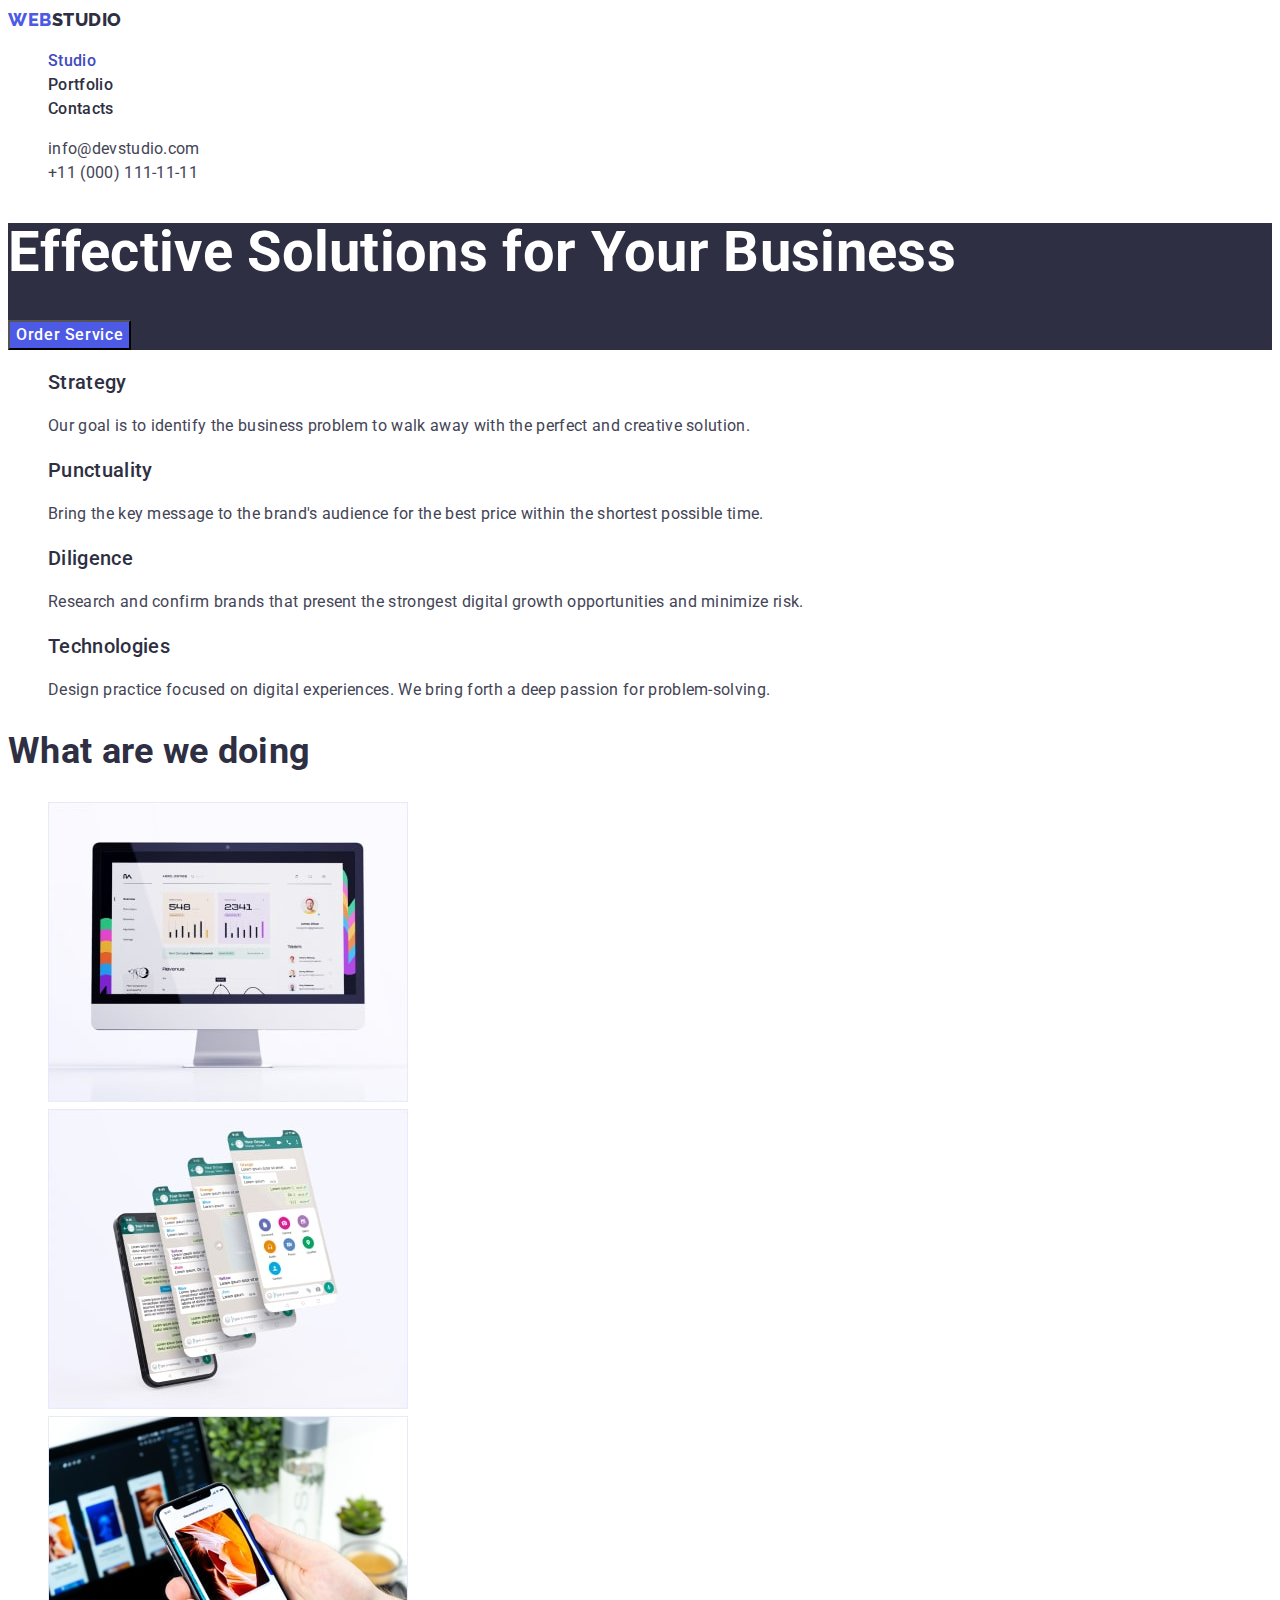
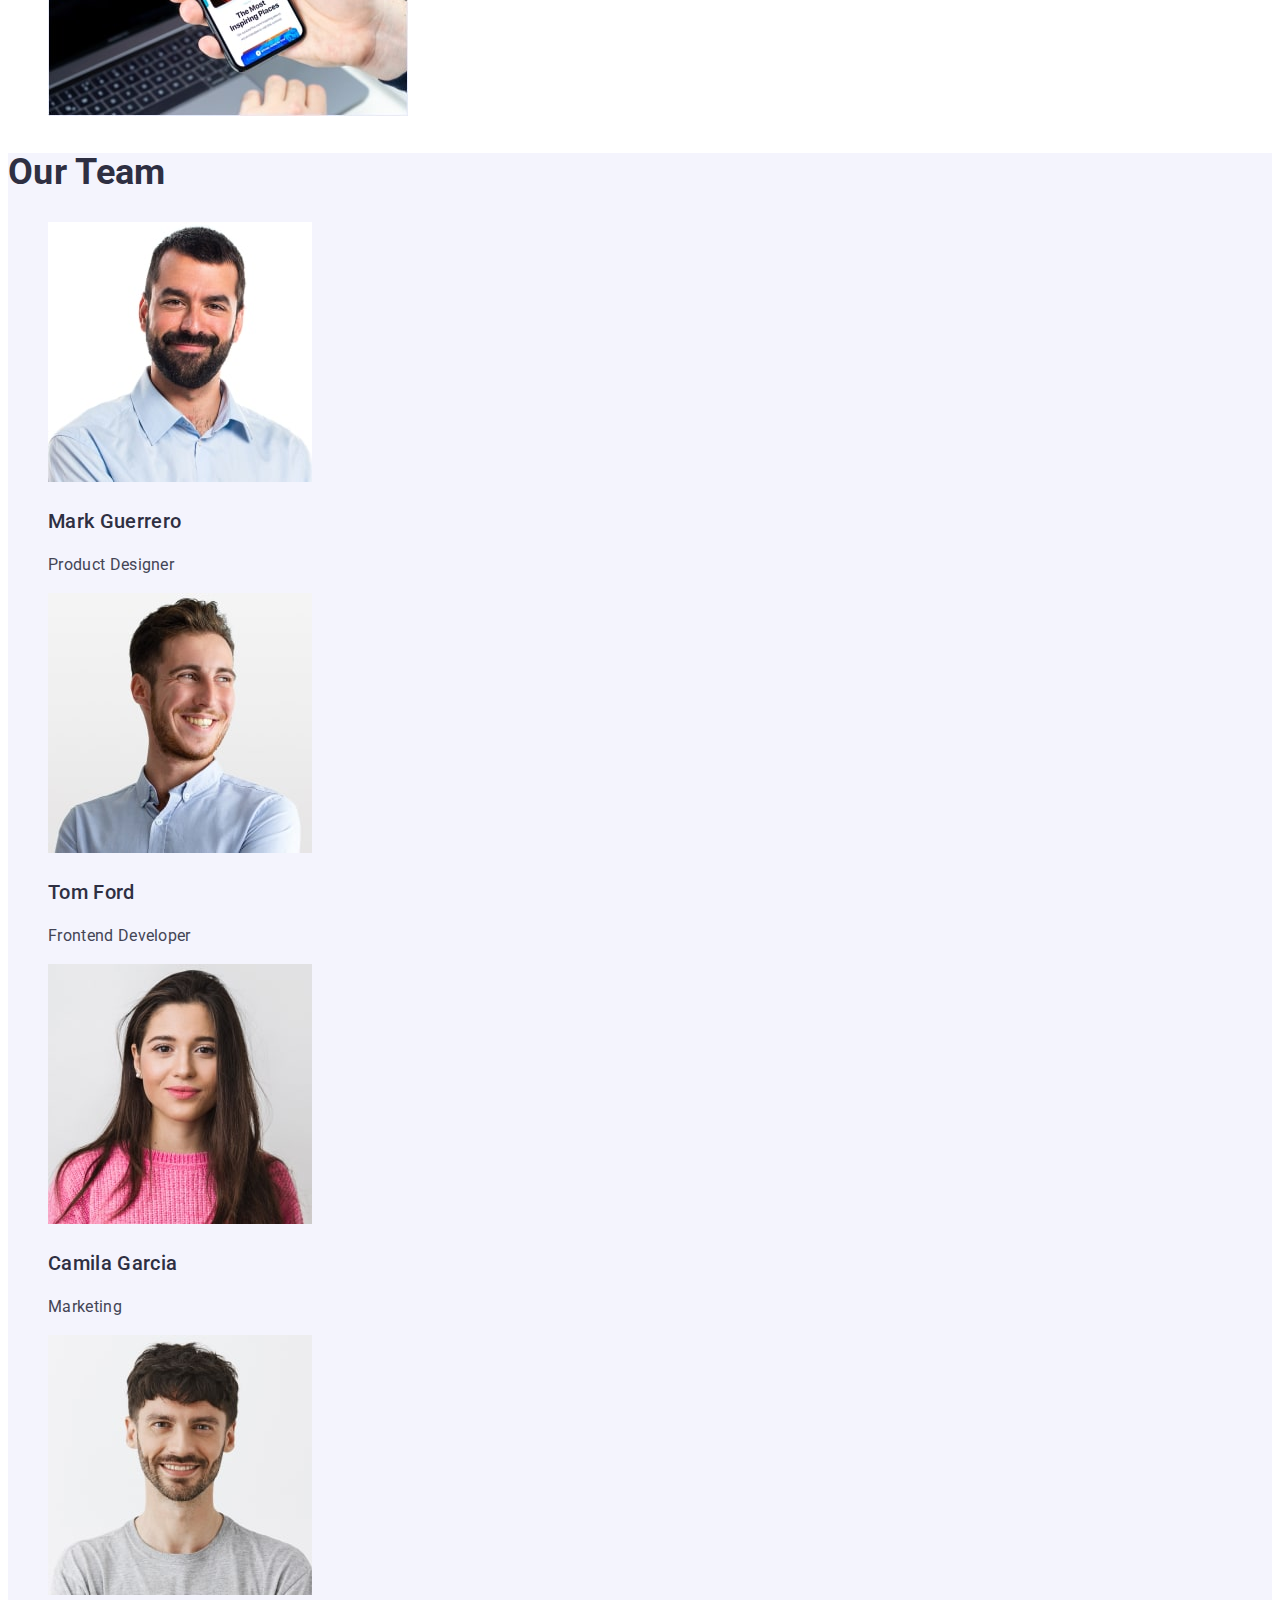
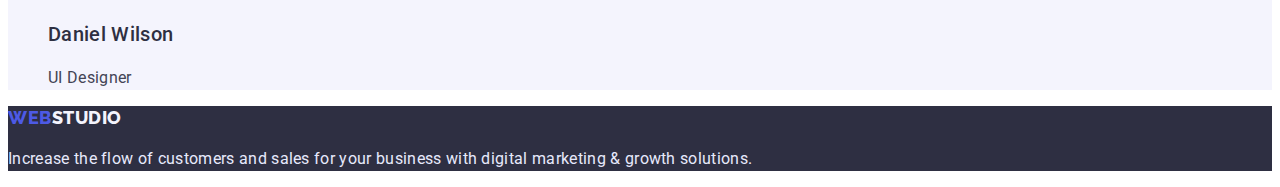
==== index.html @ 11342cba "files copied from hw-2" ====
<!DOCTYPE html>
<html lang="en">
  <head>
    <meta charset="UTF-8" />
    <meta http-equiv="X-UA-Compatible" content="IE=edge" />
    <meta name="viewport" content="width=device-width, initial-scale=1.0" />
    <title>Studio</title>
    <link rel="preconnect" href="https://fonts.googleapis.com" />
    <link rel="preconnect" href="https://fonts.gstatic.com" crossorigin />
    <link
      href="https://fonts.googleapis.com/css2?family=Raleway:wght@800&family=Roboto:wght@400;500;700;900&display=swap"
      rel="stylesheet"
    />
    <link rel="stylesheet" href="./css/styles.css" />
  </head>
  <body>
    <!-- HEADER -->

    <header>
      <!-- NAV -->

      <nav>
        <!-- LOGO -->

        <a class="header-logo link" href="./index.html"
          ><span class="logo-accent">Web</span>Studio</a
        >

        <ul class="header-list list">
          <li>
            <a class="header-list-link link current" href="./index.html"
              >Studio</a
            >
          </li>
          <li>
            <a class="header-list-link link" href="./portfolio.html"
              >Portfolio</a
            >
          </li>
          <li>
            <a class="header-list-link link" href="">Contacts</a>
          </li>
        </ul>
      </nav>

      <!-- CONTACTS -->
      <address>
        <ul class="list">
          <li>
            <a class="header-contacts link" href="mailto:info@devstudio.com"
              >info@devstudio.com</a
            >
          </li>
          <li>
            <a class="header-contacts link" href="tel:+110001111111"
              >+11 (000) 111-11-11</a
            >
          </li>
        </ul>
      </address>
    </header>

    <main>
      <!-- HERO -->

      <section class="hero">
        <h1 class="hero-title">Effective Solutions for Your Business</h1>
        <button type="button" class="hero-btn">Order Service</button>
      </section>

      <!-- FEATURES -->

      <section class="features">
        <!-- h2 will be hide in css -->
        <h2 class="visually-hidden">Features</h2>
        <ul class="list">
          <li>
            <h3 class="list-title">Strategy</h3>
            <p>
              Our goal is to identify the business problem to walk away with the
              perfect and creative solution.
            </p>
          </li>
          <li>
            <h3 class="list-title">Punctuality</h3>
            <p>
              Bring the key message to the brand's audience for the best price
              within the shortest possible time.
            </p>
          </li>
          <li>
            <h3 class="list-title">Diligence</h3>
            <p>
              Research and confirm brands that present the strongest digital
              growth opportunities and minimize risk.
            </p>
          </li>
          <li>
            <h3 class="list-title">Technologies</h3>
            <p>
              Design practice focused on digital experiences. We bring forth a
              deep passion for problem-solving.
            </p>
          </li>
        </ul>
      </section>

      <!-- DESCRIPTION -->

      <section class="description">
        <h2 class="section-title">What are we doing</h2>
        <ul class="list">
          <li>
            <img
              src="./images/monitor-min.jpg"
              alt="monitor with info on the screen"
              width="360"
              height="300"
            />
          </li>
          <li>
            <img
              src="./images/phone-screens-min.jpg"
              alt="four phone screens with info"
              width="360"
              height="300"
            />
          </li>
          <li>
            <img
              src="./images/phone-and-laptop-min.jpg"
              alt="phone in hand laptop on the background"
              width="360"
              height="300"
            />
          </li>
        </ul>
      </section>

      <!-- TEAM -->

      <section class="team">
        <h2 class="section-title">Our Team</h2>
        <ul class="list">
          <li>
            <img
              src="./images/team-card-photo-1-min.jpg"
              alt="a man with a beard dressed in the light-blue shirt"
              width="264"
              height="260"
            />
            <h3 class="list-title">Mark Guerrero</h3>
            <p>Product Designer</p>
          </li>
          <li>
            <img
              src="./images/team-card-photo-2-min.jpg"
              alt="smiling man in the light-blue shirt"
              width="264"
              height="260"
            />
            <h3 class="list-title">Tom Ford</h3>
            <p>Frontend Developer</p>
          </li>
          <li>
            <img
              src="./images/team-card-photo-3-min.jpg"
              alt="young woman in pink sweater"
              width="264"
              height="260"
            />
            <h3 class="list-title">Camila Garcia</h3>
            <p>Marketing</p>
          </li>
          <li>
            <img
              src="./images/team-card-photo-4-min.jpg"
              alt="smiling man in the grey t-shirt"
              width="264"
              height="260"
            />
            <h3 class="list-title">Daniel Wilson</h3>
            <p>UI Designer</p>
          </li>
        </ul>
      </section>
    </main>

    <!-- FOOTER -->

    <footer class="footer">
      <!-- Logo -->

      <a class="footer-logo link" href="./index.html"
        ><span class="logo-accent">Web</span>Studio</a
      >

      <!-- goals description -->

      <p class="footer-text">
        Increase the flow of customers and sales for your business with digital
        marketing & growth solutions.
      </p>
    </footer>
  </body>
</html>
---- css/styles.css ----
:root {
  --brand-color: #4d5ae5;
  --active-color: #404bbf;
  --dark-color: #2e2f42;
  --success-color: #31d0aa;
  --text-color: #434455;
  --subtle-text-color: #8e8f99;
  --accent-color: #e7e9fc;
  --light-color: #f4f4fd;
  --modal-overlay-color: rgba(46, 47, 66, 0.4);
  --hero-background-color: rgba(46, 47, 66, 0.7);
  --title-white-color: #ffffff;
  --section-background-color: #e5e5e5;
}
/*  main-text-color: --text-color: #434455;
    headline-color: --dark-color: #2e2f42;
    brand-color: --brand-color: #4d5ae5;
    hover-focus-current color: --active-color: #404bbf;
    section-background-color: --dark-color: #2e2f42;
    
 */

body {
  font-family: 'Roboto', sans-serif;
  font-size: 16px;
  line-height: 1.5;
  letter-spacing: 0.02em;

  color: var(--text-color);
  background-color: var(--title-white-color);
}

.link {
  text-decoration: none;
}

.list {
  list-style: none;
}

.visually-hidden {
  position: absolute;
  white-space: nowrap;
  width: 1px;
  height: 1px;
  overflow: hidden;
  border: 0;
  padding: 0;
  clip: rect(0 0 0 0);
  clip-path: inset(50%);
  margin: -1px;
}

/* ------------- INDEX.HTML ------------- */

/* ------------- HEADER ------------- */

/* ------------- NAV ------------- */

.header-logo {
  font-family: 'Raleway', sans-serif;
  font-weight: 800;
  font-size: 18px;
  line-height: 1.33;

  letter-spacing: 0.03em;
  text-transform: uppercase;

  color: var(--dark-color);
}
.logo-accent {
  color: var(--brand-color);
}
.header-list-link {
  font-weight: 500;

  color: var(--dark-color);
}

.header-list-link:hover,
.header-list-link:focus,
.header-list-link.current {
  color: var(--active-color);
}

/* ------------- CONTACTS ------------- */

.header-contacts {
  font-style: normal;

  color: inherit;
}

.header-contacts:hover,
.header-contacts:focus {
  color: var(--active-color);
}

/* ------------- HERO ------------- */

.hero {
  background-color: var(--dark-color);
}
.hero-title {
  font-weight: 700;
  font-size: 56px;
  line-height: 1.07;

  color: var(--title-white-color);
}
.hero-btn {
  font-family: inherit;
  font-weight: 500;
  font-size: 16px;
  line-height: 1.5;

  letter-spacing: 0.04em;

  color: var(--title-white-color);
  background-color: var(--brand-color);

  cursor: pointer;
}

.hero-btn:hover,
.hero-btn:focus {
  background-color: var(--active-color);
}

/* ------------- FEATURES ------------- */
/* .features {
  background-color: var(--section-background-color);
} */
.list-title {
  font-weight: 500;
  font-size: 20px;
  line-height: 1.2;

  color: var(--dark-color);
}

/* ------------- DESCRIPTION ------------- */
/* .description {
  background-color: var(--section-background-color);
} */
.section-title {
  font-weight: 700;
  font-size: 36px;
  line-height: 1.11;

  color: var(--dark-color);
}

/* ------------- TEAM ------------- */
.team {
  background-color: var(--light-color);
}
/* ------------- FOOTER ------------- */

.footer {
  background-color: var(--dark-color);
}

/* ------------- LOGO FOOTER ------------- */

.footer-logo {
  font-family: 'Raleway', sans-serif;
  font-weight: 800;
  font-size: 18px;
  line-height: 1.33;

  letter-spacing: 0.03em;
  text-transform: uppercase;

  color: var(--light-color);
}
.logo-accent {
  color: var(--brand-color);
}

.footer-text {
  color: var(--accent-color);
}

/* ------------- PORTFOLIO.HTML ------------- */

/* ------------- FILTER ------------- */

.filter-btn {
  font-family: inherit;
  /* font-style: normal; */
  font-weight: 500;
  font-size: inherit;
  line-height: inherit;

  letter-spacing: 0.04em;

  color: var(--brand-color);
  background-color: var(--light-color);

  cursor: pointer;
}

.filter-btn:hover,
.filter-btn:focus {
  color: var(--title-white-color);
  background-color: var(--active-color);
}

.filter-link {
  color: var(--text-color);
}
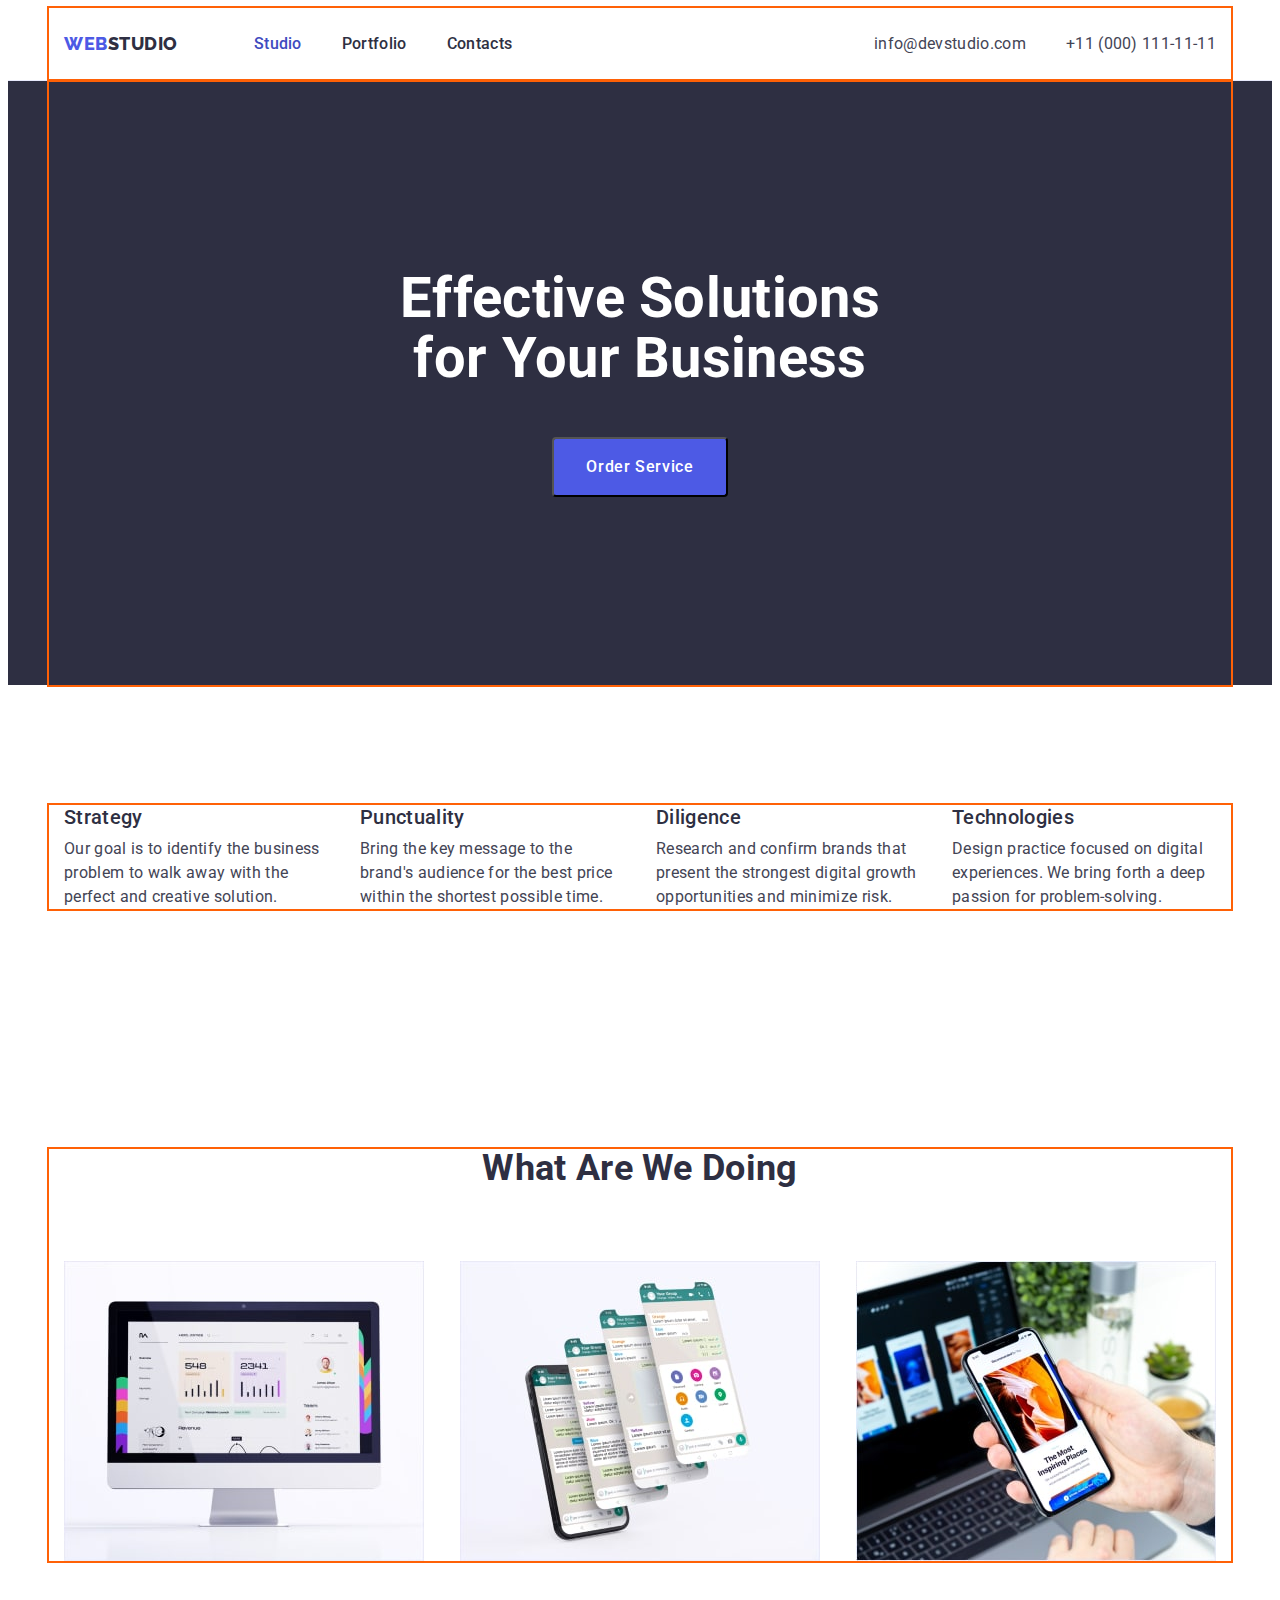
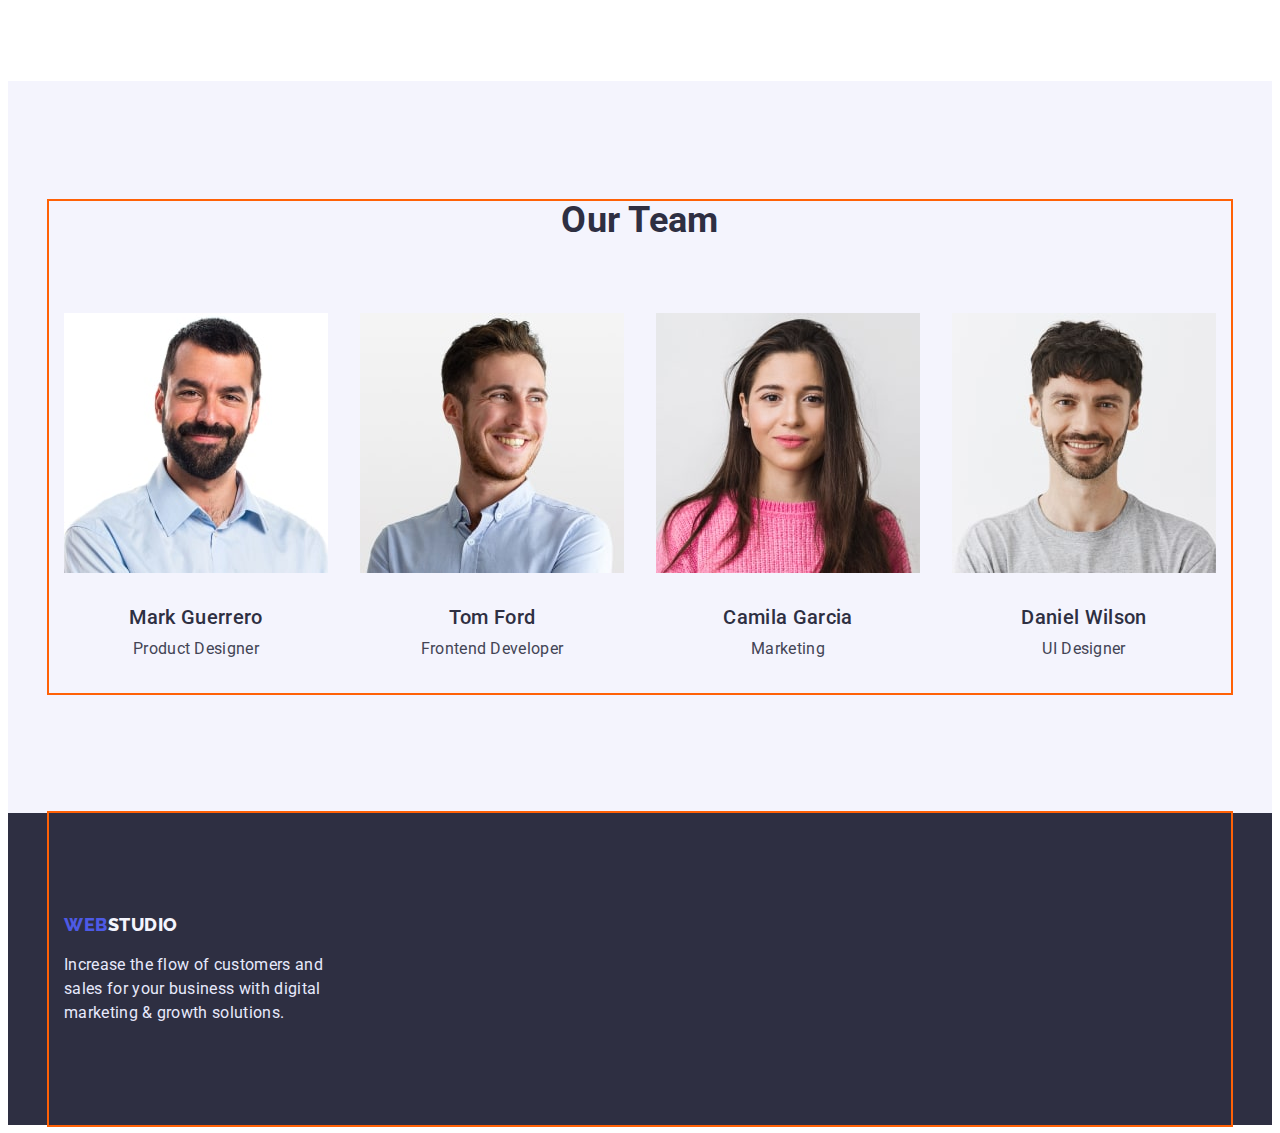
==== commit 5b4a2936: "flex for index.html" ====
--- a/index.html
+++ b/index.html
@@ -5,202 +5,222 @@
     <meta http-equiv="X-UA-Compatible" content="IE=edge" />
     <meta name="viewport" content="width=device-width, initial-scale=1.0" />
     <title>Studio</title>
+
     <link rel="preconnect" href="https://fonts.googleapis.com" />
     <link rel="preconnect" href="https://fonts.gstatic.com" crossorigin />
     <link
       href="https://fonts.googleapis.com/css2?family=Raleway:wght@800&family=Roboto:wght@400;500;700;900&display=swap"
       rel="stylesheet"
     />
+    <link rel=“stylesheet”
+    href=“https://cdnjs.cloudflare.com/ajax/libs/modern-normalize/1.1.0/modern-normalize.min.css”
+    integrity=“sha512-wpPYUAdjBVSE4KJnH1VR1HeZfpl1ub8YT/NKx4PuQ5NmX2tKuGu6U/JRp5y+Y8XG2tV+wKQpNHVUX03MfMFn9Q==”
+    crossorigin=“anonymous” referrerpolicy=“no-referrer” />
     <link rel="stylesheet" href="./css/styles.css" />
   </head>
   <body>
     <!-- HEADER -->
 
-    <header>
-      <!-- NAV -->
-
-      <nav>
-        <!-- LOGO -->
-
-        <a class="header-logo link" href="./index.html"
+    <header class="header">
+      <div class="header-container container">
+        <!-- NAV -->
+
+        <nav class="header-nav">
+          <!-- LOGO -->
+
+          <a class="header-logo link" href="./index.html"
+            ><span class="logo-accent">Web</span>Studio</a
+          >
+
+          <ul class="header-list list">
+            <li>
+              <a class="header-list-link link current" href="./index.html"
+                >Studio</a
+              >
+            </li>
+            <li>
+              <a class="header-list-link link" href="./portfolio.html"
+                >Portfolio</a
+              >
+            </li>
+            <li>
+              <a class="header-list-link link" href="">Contacts</a>
+            </li>
+          </ul>
+        </nav>
+
+        <!-- CONTACTS -->
+        <address>
+          <ul class="header-contacts list">
+            <li>
+              <a
+                class="header-contacts-item link"
+                href="mailto:info@devstudio.com"
+                >info@devstudio.com</a
+              >
+            </li>
+            <li>
+              <a class="header-contacts-item link" href="tel:+110001111111"
+                >+11 (000) 111-11-11</a
+              >
+            </li>
+          </ul>
+        </address>
+      </div>
+    </header>
+
+    <main>
+      <!-- HERO -->
+
+      <section class="hero">
+        <div class="hero-section container">
+          <h1 class="hero-title">Effective Solutions for Your Business</h1>
+          <button type="button" class="hero-btn">Order Service</button>
+        </div>
+      </section>
+
+      <!-- FEATURES -->
+
+      <section class="features section">
+        <!-- h2 will be hide in css -->
+        <div class="container">
+          <h2 class="visually-hidden">Features</h2>
+          <ul class="features-list list">
+            <li>
+              <h3 class="list-title">Strategy</h3>
+              <p>
+                Our goal is to identify the business problem to walk away with
+                the perfect and creative solution.
+              </p>
+            </li>
+            <li>
+              <h3 class="list-title">Punctuality</h3>
+              <p>
+                Bring the key message to the brand's audience for the best price
+                within the shortest possible time.
+              </p>
+            </li>
+            <li>
+              <h3 class="list-title">Diligence</h3>
+              <p>
+                Research and confirm brands that present the strongest digital
+                growth opportunities and minimize risk.
+              </p>
+            </li>
+            <li>
+              <h3 class="list-title">Technologies</h3>
+              <p>
+                Design practice focused on digital experiences. We bring forth a
+                deep passion for problem-solving.
+              </p>
+            </li>
+          </ul>
+        </div>
+      </section>
+
+      <!-- DESCRIPTION -->
+
+      <section class="description section">
+        <div class="container">
+          <h2 class="section-title">What are we doing</h2>
+          <ul class="description-list list">
+            <li>
+              <img
+                src="./images/monitor-min.jpg"
+                alt="monitor with info on the screen"
+                width="360"
+                height="300"
+              />
+            </li>
+            <li>
+              <img
+                src="./images/phone-screens-min.jpg"
+                alt="four phone screens with info"
+                width="360"
+                height="300"
+              />
+            </li>
+            <li>
+              <img
+                src="./images/phone-and-laptop-min.jpg"
+                alt="phone in hand laptop on the background"
+                width="360"
+                height="300"
+              />
+            </li>
+          </ul>
+        </div>
+      </section>
+
+      <!-- TEAM -->
+
+      <section class="team section">
+        <div class="container">
+          <h2 class="section-title">Our Team</h2>
+          <ul class="team-list list">
+            <li class="team-list-item">
+              <img
+                src="./images/team-card-photo-1-min.jpg"
+                alt="a man with a beard dressed in the light-blue shirt"
+                width="264"
+                height="260"
+              />
+
+              <h3 class="list-title">Mark Guerrero</h3>
+              <p>Product Designer</p>
+            </li>
+            <li class="team-list-item">
+              <img
+                src="./images/team-card-photo-2-min.jpg"
+                alt="smiling man in the light-blue shirt"
+                width="264"
+                height="260"
+              />
+              <h3 class="list-title">Tom Ford</h3>
+              <p>Frontend Developer</p>
+            </li>
+            <li class="team-list-item">
+              <img
+                src="./images/team-card-photo-3-min.jpg"
+                alt="young woman in pink sweater"
+                width="264"
+                height="260"
+              />
+              <h3 class="list-title">Camila Garcia</h3>
+              <p>Marketing</p>
+            </li>
+            <li class="team-list-item">
+              <img
+                src="./images/team-card-photo-4-min.jpg"
+                alt="smiling man in the grey t-shirt"
+                width="264"
+                height="260"
+              />
+              <h3 class="list-title">Daniel Wilson</h3>
+              <p>UI Designer</p>
+            </li>
+          </ul>
+        </div>
+      </section>
+    </main>
+
+    <!-- FOOTER -->
+
+    <footer class="footer">
+      <!-- Logo -->
+
+      <div class="container">
+        <a class="footer-logo link" href="./index.html"
           ><span class="logo-accent">Web</span>Studio</a
         >
 
-        <ul class="header-list list">
-          <li>
-            <a class="header-list-link link current" href="./index.html"
-              >Studio</a
-            >
-          </li>
-          <li>
-            <a class="header-list-link link" href="./portfolio.html"
-              >Portfolio</a
-            >
-          </li>
-          <li>
-            <a class="header-list-link link" href="">Contacts</a>
-          </li>
-        </ul>
-      </nav>
-
-      <!-- CONTACTS -->
-      <address>
-        <ul class="list">
-          <li>
-            <a class="header-contacts link" href="mailto:info@devstudio.com"
-              >info@devstudio.com</a
-            >
-          </li>
-          <li>
-            <a class="header-contacts link" href="tel:+110001111111"
-              >+11 (000) 111-11-11</a
-            >
-          </li>
-        </ul>
-      </address>
-    </header>
-
-    <main>
-      <!-- HERO -->
-
-      <section class="hero">
-        <h1 class="hero-title">Effective Solutions for Your Business</h1>
-        <button type="button" class="hero-btn">Order Service</button>
-      </section>
-
-      <!-- FEATURES -->
-
-      <section class="features">
-        <!-- h2 will be hide in css -->
-        <h2 class="visually-hidden">Features</h2>
-        <ul class="list">
-          <li>
-            <h3 class="list-title">Strategy</h3>
-            <p>
-              Our goal is to identify the business problem to walk away with the
-              perfect and creative solution.
-            </p>
-          </li>
-          <li>
-            <h3 class="list-title">Punctuality</h3>
-            <p>
-              Bring the key message to the brand's audience for the best price
-              within the shortest possible time.
-            </p>
-          </li>
-          <li>
-            <h3 class="list-title">Diligence</h3>
-            <p>
-              Research and confirm brands that present the strongest digital
-              growth opportunities and minimize risk.
-            </p>
-          </li>
-          <li>
-            <h3 class="list-title">Technologies</h3>
-            <p>
-              Design practice focused on digital experiences. We bring forth a
-              deep passion for problem-solving.
-            </p>
-          </li>
-        </ul>
-      </section>
-
-      <!-- DESCRIPTION -->
-
-      <section class="description">
-        <h2 class="section-title">What are we doing</h2>
-        <ul class="list">
-          <li>
-            <img
-              src="./images/monitor-min.jpg"
-              alt="monitor with info on the screen"
-              width="360"
-              height="300"
-            />
-          </li>
-          <li>
-            <img
-              src="./images/phone-screens-min.jpg"
-              alt="four phone screens with info"
-              width="360"
-              height="300"
-            />
-          </li>
-          <li>
-            <img
-              src="./images/phone-and-laptop-min.jpg"
-              alt="phone in hand laptop on the background"
-              width="360"
-              height="300"
-            />
-          </li>
-        </ul>
-      </section>
-
-      <!-- TEAM -->
-
-      <section class="team">
-        <h2 class="section-title">Our Team</h2>
-        <ul class="list">
-          <li>
-            <img
-              src="./images/team-card-photo-1-min.jpg"
-              alt="a man with a beard dressed in the light-blue shirt"
-              width="264"
-              height="260"
-            />
-            <h3 class="list-title">Mark Guerrero</h3>
-            <p>Product Designer</p>
-          </li>
-          <li>
-            <img
-              src="./images/team-card-photo-2-min.jpg"
-              alt="smiling man in the light-blue shirt"
-              width="264"
-              height="260"
-            />
-            <h3 class="list-title">Tom Ford</h3>
-            <p>Frontend Developer</p>
-          </li>
-          <li>
-            <img
-              src="./images/team-card-photo-3-min.jpg"
-              alt="young woman in pink sweater"
-              width="264"
-              height="260"
-            />
-            <h3 class="list-title">Camila Garcia</h3>
-            <p>Marketing</p>
-          </li>
-          <li>
-            <img
-              src="./images/team-card-photo-4-min.jpg"
-              alt="smiling man in the grey t-shirt"
-              width="264"
-              height="260"
-            />
-            <h3 class="list-title">Daniel Wilson</h3>
-            <p>UI Designer</p>
-          </li>
-        </ul>
-      </section>
-    </main>
-
-    <!-- FOOTER -->
-
-    <footer class="footer">
-      <!-- Logo -->
-
-      <a class="footer-logo link" href="./index.html"
-        ><span class="logo-accent">Web</span>Studio</a
-      >
-
-      <!-- goals description -->
-
-      <p class="footer-text">
-        Increase the flow of customers and sales for your business with digital
-        marketing & growth solutions.
-      </p>
+        <!-- goals description -->
+
+        <p class="footer-text">
+          Increase the flow of customers and sales for your business with
+          digital marketing & growth solutions.
+        </p>
+      </div>
     </footer>
   </body>
 </html>
--- a/css/styles.css
+++ b/css/styles.css
@@ -20,6 +20,24 @@
     
  */
 
+p,
+h1,
+h2,
+h3,
+h4,
+h5,
+h6 {
+  margin: 0;
+}
+
+ul {
+  margin: 0;
+  padding-left: 0;
+}
+
+img {
+  display: block;
+}
 body {
   font-family: 'Roboto', sans-serif;
   font-size: 16px;
@@ -29,7 +47,13 @@
   color: var(--text-color);
   background-color: var(--title-white-color);
 }
-
+.container {
+  width: 100%;
+  max-width: 1152px;
+  padding: 0 15px;
+  margin: 0 auto;
+  outline: 2px solid rgb(255, 97, 6);
+}
 .link {
   text-decoration: none;
 }
@@ -54,10 +78,24 @@
 /* ------------- INDEX.HTML ------------- */
 
 /* ------------- HEADER ------------- */
-
+.header {
+  border-bottom: 1px solid var(--accent-color);
+}
+.header-container {
+  display: flex;
+  align-items: center;
+}
 /* ------------- NAV ------------- */
-
+.header-nav {
+  display: flex;
+  align-items: center;
+  margin-right: auto;
+}
 .header-logo {
+  padding-top: 24px;
+  padding-bottom: 24px;
+  margin-right: 76px;
+
   font-family: 'Raleway', sans-serif;
   font-weight: 800;
   font-size: 18px;
@@ -71,7 +109,21 @@
 .logo-accent {
   color: var(--brand-color);
 }
+
+.header-list {
+  display: flex;
+  align-items: center;
+  margin-right: auto;
+  /* gap: 40px; */
+}
+
+.header-list :not(:last-child) {
+  margin-right: 40px;
+}
+
 .header-list-link {
+  padding-top: 24px;
+  padding-bottom: 24px;
   font-weight: 500;
 
   color: var(--dark-color);
@@ -84,15 +136,26 @@
 }
 
 /* ------------- CONTACTS ------------- */
-
 .header-contacts {
+  display: flex;
+  align-items: center;
+  /* gap: 40px; */
+}
+
+.header-contacts :not(:last-child) {
+  margin-right: 40px;
+}
+
+.header-contacts-item {
+  padding-top: 24px;
+  padding-bottom: 24px;
   font-style: normal;
 
   color: inherit;
 }
 
-.header-contacts:hover,
-.header-contacts:focus {
+.header-contacts-item:hover,
+.header-contacts-item:focus {
   color: var(--active-color);
 }
 
@@ -101,7 +164,17 @@
 .hero {
   background-color: var(--dark-color);
 }
+.hero-section {
+  display: block;
+  margin: 0 auto;
+  text-align: center;
+}
 .hero-title {
+  margin: 0 auto;
+  padding-top: 188px;
+  padding-bottom: 48px;
+  max-width: 494px;
+  text-align: center;
   font-weight: 700;
   font-size: 56px;
   line-height: 1.07;
@@ -109,6 +182,9 @@
   color: var(--title-white-color);
 }
 .hero-btn {
+  margin-bottom: 188px;
+  padding: 16px 32px;
+
   font-family: inherit;
   font-weight: 500;
   font-size: 16px;
@@ -118,7 +194,8 @@
 
   color: var(--title-white-color);
   background-color: var(--brand-color);
-
+  /* box-shadow: 0px 4px 4px rgba(0, 0, 0, 0.15); */
+  border-radius: 4px;
   cursor: pointer;
 }
 
@@ -131,7 +208,26 @@
 /* .features {
   background-color: var(--section-background-color);
 } */
+.section {
+  padding-top: 120px;
+  padding-bottom: 120px;
+}
+
+.features-list {
+  display: flex;
+  align-items: center;
+  justify-content: space-between;
+}
+.features-list > li {
+  max-width: 264px;
+}
+.features-list :not(:last-child) {
+  margin-right: 24px;
+}
+
 .list-title {
+  margin-bottom: 8px;
+
   font-weight: 500;
   font-size: 20px;
   line-height: 1.2;
@@ -144,17 +240,57 @@
   background-color: var(--section-background-color);
 } */
 .section-title {
+  display: block;
+  margin: 0 auto;
+  /* margin-top: 120px; */
+  margin-bottom: 72px;
+  text-align: center;
   font-weight: 700;
   font-size: 36px;
   line-height: 1.11;
+  text-transform: capitalize;
 
   color: var(--dark-color);
+}
+
+.description-list {
+  display: flex;
+  align-items: center;
+  justify-content: space-between;
+  /* gap: 24px; */
+}
+
+.description-list :not(:last-child) {
+  margin-right: 24px;
 }
 
 /* ------------- TEAM ------------- */
 .team {
   background-color: var(--light-color);
 }
+
+.team-list {
+  display: flex;
+  align-items: center;
+  justify-content: space-between;
+  /* gap: 24px; */
+}
+
+.team-list > li {
+  display: block;
+  text-align: center;
+  margin-right: 24px;
+}
+.team-list :last-child {
+  margin-right: 0;
+}
+.team-list-item > img {
+  margin-bottom: 32px;
+}
+
+.team-list-item > p {
+  margin-bottom: 32px;
+}
 /* ------------- FOOTER ------------- */
 
 .footer {
@@ -163,7 +299,14 @@
 
 /* ------------- LOGO FOOTER ------------- */
 
+.footer > div {
+  display: flex;
+  flex-direction: column;
+  padding-top: 100px;
+  padding-bottom: 100px;
+}
 .footer-logo {
+  margin-bottom: 16px;
   font-family: 'Raleway', sans-serif;
   font-weight: 800;
   font-size: 18px;
@@ -179,6 +322,7 @@
 }
 
 .footer-text {
+  max-width: 264px;
   color: var(--accent-color);
 }
 
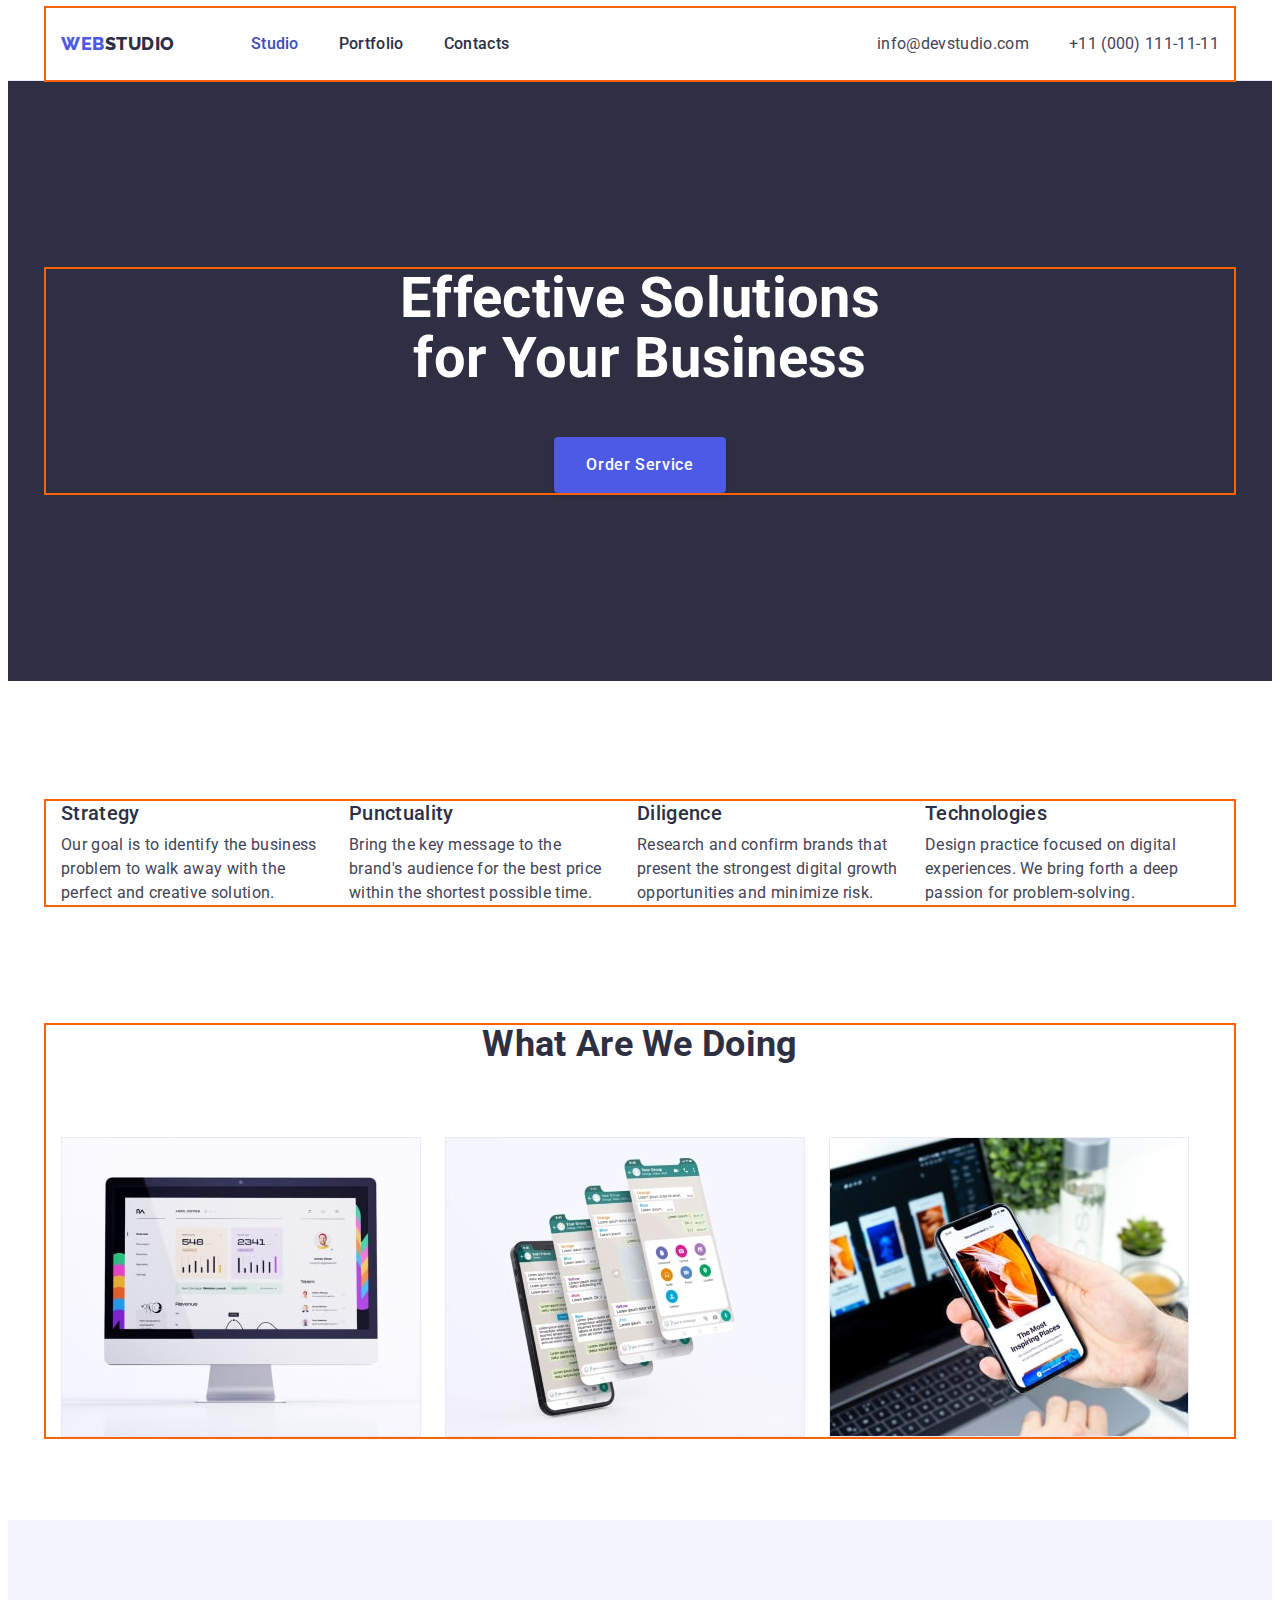
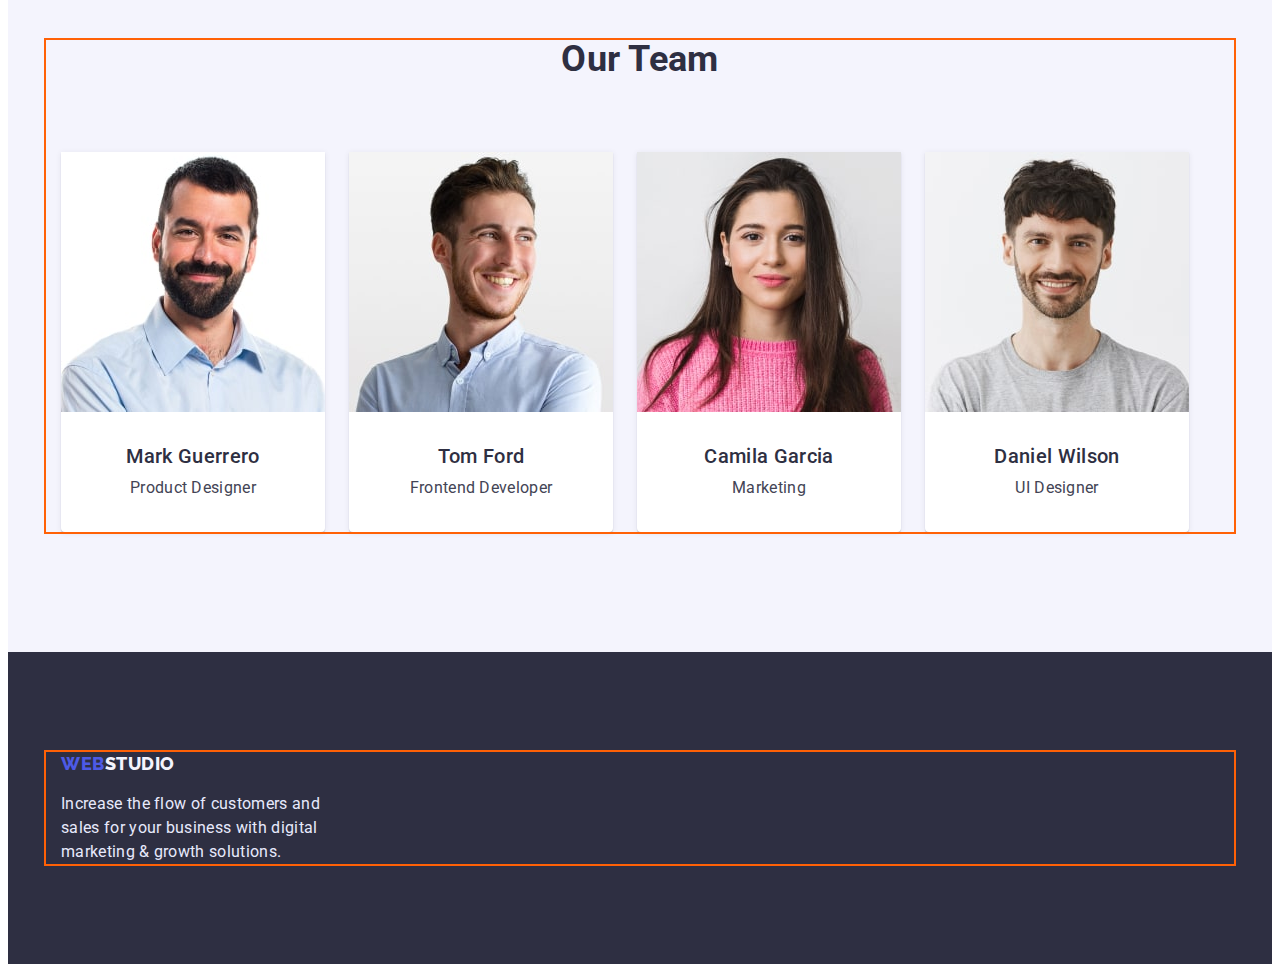
==== commit 89eccdff: "fixed" ====
--- a/index.html
+++ b/index.html
@@ -12,10 +12,13 @@
       href="https://fonts.googleapis.com/css2?family=Raleway:wght@800&family=Roboto:wght@400;500;700;900&display=swap"
       rel="stylesheet"
     />
-    <link rel=“stylesheet”
-    href=“https://cdnjs.cloudflare.com/ajax/libs/modern-normalize/1.1.0/modern-normalize.min.css”
-    integrity=“sha512-wpPYUAdjBVSE4KJnH1VR1HeZfpl1ub8YT/NKx4PuQ5NmX2tKuGu6U/JRp5y+Y8XG2tV+wKQpNHVUX03MfMFn9Q==”
-    crossorigin=“anonymous” referrerpolicy=“no-referrer” />
+    <link
+      rel="stylesheet"
+      href="https://cdnjs.cloudflare.com/ajax/libs/modern-normalize/1.1.0/modern-normalize.min.css"
+      integrity="sha512-wpPYUAdjBVSE4KJnH1VR1HeZfpl1ub8YT/NKx4PuQ5NmX2tKuGu6U/JRp5y+Y8XG2tV+wKQpNHVUX03MfMFn9Q=="
+      crossorigin="anonymous"
+      referrerpolicy="no-referrer"
+    />
     <link rel="stylesheet" href="./css/styles.css" />
   </head>
   <body>
@@ -73,7 +76,7 @@
       <!-- HERO -->
 
       <section class="hero">
-        <div class="hero-section container">
+        <div class="container">
           <h1 class="hero-title">Effective Solutions for Your Business</h1>
           <button type="button" class="hero-btn">Order Service</button>
         </div>
@@ -120,7 +123,7 @@
 
       <!-- DESCRIPTION -->
 
-      <section class="description section">
+      <section class="description">
         <div class="container">
           <h2 class="section-title">What are we doing</h2>
           <ul class="description-list list">
@@ -166,8 +169,10 @@
                 height="260"
               />
 
-              <h3 class="list-title">Mark Guerrero</h3>
-              <p>Product Designer</p>
+              <div class="team-list-desc">
+                <h3 class="list-title">Mark Guerrero</h3>
+                <p>Product Designer</p>
+              </div>
             </li>
             <li class="team-list-item">
               <img
@@ -176,8 +181,10 @@
                 width="264"
                 height="260"
               />
-              <h3 class="list-title">Tom Ford</h3>
-              <p>Frontend Developer</p>
+              <div class="team-list-desc">
+                <h3 class="list-title">Tom Ford</h3>
+                <p>Frontend Developer</p>
+              </div>
             </li>
             <li class="team-list-item">
               <img
@@ -186,8 +193,10 @@
                 width="264"
                 height="260"
               />
-              <h3 class="list-title">Camila Garcia</h3>
-              <p>Marketing</p>
+              <div class="team-list-desc">
+                <h3 class="list-title">Camila Garcia</h3>
+                <p>Marketing</p>
+              </div>
             </li>
             <li class="team-list-item">
               <img
@@ -196,8 +205,10 @@
                 width="264"
                 height="260"
               />
-              <h3 class="list-title">Daniel Wilson</h3>
-              <p>UI Designer</p>
+              <div class="team-list-desc">
+                <h3 class="list-title">Daniel Wilson</h3>
+                <p>UI Designer</p>
+              </div>
             </li>
           </ul>
         </div>
--- a/css/styles.css
+++ b/css/styles.css
@@ -37,6 +37,8 @@
 
 img {
   display: block;
+  max-width: 100%;
+  height: auto;
 }
 body {
   font-family: 'Roboto', sans-serif;
@@ -49,7 +51,7 @@
 }
 .container {
   width: 100%;
-  max-width: 1152px;
+  max-width: 1158px;
   padding: 0 15px;
   margin: 0 auto;
   outline: 2px solid rgb(255, 97, 6);
@@ -163,16 +165,16 @@
 
 .hero {
   background-color: var(--dark-color);
-}
-.hero-section {
-  display: block;
-  margin: 0 auto;
+  padding-top: 188px;
+  padding-bottom: 188px;
+
   text-align: center;
 }
+
 .hero-title {
   margin: 0 auto;
-  padding-top: 188px;
-  padding-bottom: 48px;
+
+  margin-bottom: 48px;
   max-width: 494px;
   text-align: center;
   font-weight: 700;
@@ -182,7 +184,6 @@
   color: var(--title-white-color);
 }
 .hero-btn {
-  margin-bottom: 188px;
   padding: 16px 32px;
 
   font-family: inherit;
@@ -194,8 +195,9 @@
 
   color: var(--title-white-color);
   background-color: var(--brand-color);
-  /* box-shadow: 0px 4px 4px rgba(0, 0, 0, 0.15); */
+  box-shadow: 0px 4px 4px rgba(0, 0, 0, 0.15);
   border-radius: 4px;
+  border: none;
   cursor: pointer;
 }
 
@@ -216,7 +218,6 @@
 .features-list {
   display: flex;
   align-items: center;
-  justify-content: space-between;
 }
 .features-list > li {
   max-width: 264px;
@@ -236,15 +237,16 @@
 }
 
 /* ------------- DESCRIPTION ------------- */
-/* .description {
-  background-color: var(--section-background-color);
-} */
+.description {
+  padding-bottom: 83px;
+}
+
 .section-title {
   display: block;
   margin: 0 auto;
-  /* margin-top: 120px; */
   margin-bottom: 72px;
   text-align: center;
+
   font-weight: 700;
   font-size: 36px;
   line-height: 1.11;
@@ -256,8 +258,6 @@
 .description-list {
   display: flex;
   align-items: center;
-  justify-content: space-between;
-  /* gap: 24px; */
 }
 
 .description-list :not(:last-child) {
@@ -272,10 +272,13 @@
 .team-list {
   display: flex;
   align-items: center;
-  justify-content: space-between;
-  /* gap: 24px; */
-}
-
+}
+.team-list-item {
+  background: var(--title-white-color);
+  box-shadow: 0px 1px 6px rgba(46, 47, 66, 0.08),
+    0px 1px 1px rgba(46, 47, 66, 0.16), 0px 2px 1px rgba(46, 47, 66, 0.08);
+  border-radius: 0px 0px 4px 4px;
+}
 .team-list > li {
   display: block;
   text-align: center;
@@ -284,28 +287,23 @@
 .team-list :last-child {
   margin-right: 0;
 }
-.team-list-item > img {
-  margin-bottom: 32px;
-}
-
-.team-list-item > p {
-  margin-bottom: 32px;
-}
+
+.team-list-desc {
+  padding: 32px 16px;
+}
+
 /* ------------- FOOTER ------------- */
 
 .footer {
-  background-color: var(--dark-color);
-}
-
-/* ------------- LOGO FOOTER ------------- */
-
-.footer > div {
-  display: flex;
-  flex-direction: column;
   padding-top: 100px;
   padding-bottom: 100px;
-}
+  background-color: var(--dark-color);
+}
+
+/* ------------- LOGO FOOTER ------------- */
+
 .footer-logo {
+  display: block;
   margin-bottom: 16px;
   font-family: 'Raleway', sans-serif;
   font-weight: 800;
@@ -330,9 +328,24 @@
 
 /* ------------- FILTER ------------- */
 
+.filter-section {
+  padding-top: 96px;
+  padding-bottom: 120px;
+}
+
+.btn-list {
+  display: flex;
+  align-items: center;
+  justify-content: center;
+  gap: 24px;
+  margin-bottom: 72px;
+}
 .filter-btn {
   font-family: inherit;
-  /* font-style: normal; */
+  padding: 12px 24px;
+  border: 1px solid var(--accent-color);
+  border-radius: 4px;
+
   font-weight: 500;
   font-size: inherit;
   line-height: inherit;
@@ -347,10 +360,37 @@
 
 .filter-btn:hover,
 .filter-btn:focus {
+  box-shadow: 0px 3px 1px rgba(0, 0, 0, 0.1), 0px 2px 1px rgba(0, 0, 0, 0.08),
+    0px 2px 2px rgba(0, 0, 0, 0.12);
+  border: 1px solid transparent;
+
+  border-radius: 4px;
   color: var(--title-white-color);
   background-color: var(--active-color);
 }
+.filter-list {
+  display: flex;
+  flex-wrap: wrap;
+  align-items: center;
+  margin-top: -48px;
+  margin-left: -24px;
+}
+
+.filter-list > li {
+  flex-basis: calc(100% / 3 - 24px);
+  margin-top: 48px;
+  margin-left: 24px;
+}
 
 .filter-link {
   color: var(--text-color);
 }
+.filter-list-desc {
+  padding: 32px 16px;
+
+  border-right: 1px solid var(--accent-color);
+  border-bottom: 1px solid var(--accent-color);
+  border-left: 1px solid var(--accent-color);
+
+  background-color: var(--title-white-color);
+}
